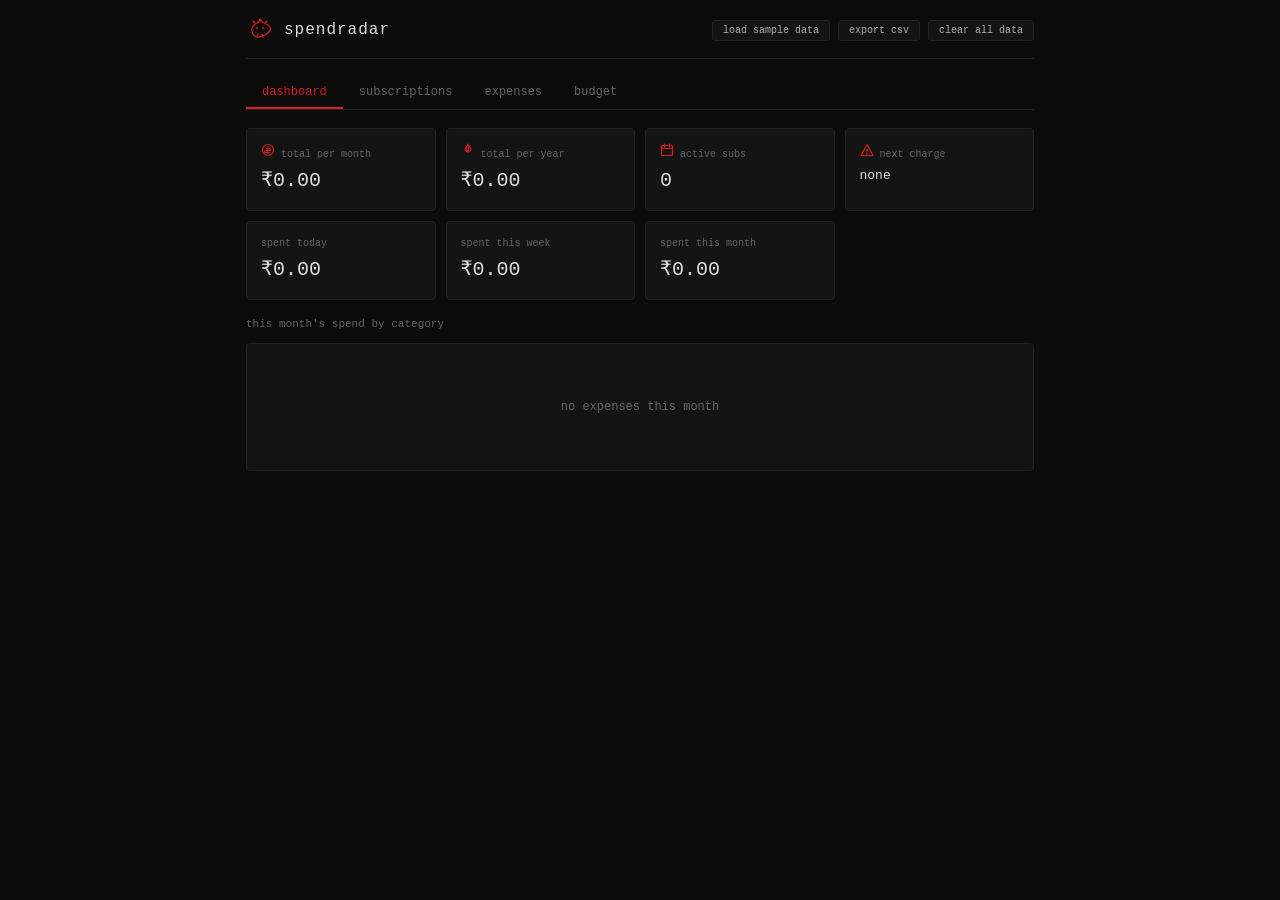
==== index.html @ 08428777 "Freebuff: Build me a web app from this prompt: build me a personal..." ====
<!DOCTYPE html>
<html lang="en">
<head>
<meta charset="UTF-8">
<meta name="viewport" content="width=device-width, initial-scale=1.0">
<title>spendradar</title>
<link rel="stylesheet" href="style.css">
</head>
<body>

<div class="header">
  <svg width="28" height="28" viewBox="0 0 28 28" fill="none" stroke="#d61f1f" stroke-width="1.2" stroke-linecap="round" stroke-linejoin="round">
    <path d="M14 3c1 2 3 4 6 5s5 3 4 6-3 4-5 5-4 1-6 2-5-1-6-3-2-4-1-6 3-4 5-5 3-3 3-4z"/>
    <path d="M14 3v3"/>
    <path d="M9 7l-2-2"/>
    <path d="M19 7l2-2"/>
    <path d="M12 18l-1 3"/>
    <path d="M16 18l1 3"/>
    <circle cx="11" cy="12" r="1" fill="#d61f1f" stroke="none"/>
    <circle cx="17" cy="12" r="1" fill="#d61f1f" stroke="none"/>
  </svg>
  <h1>spendradar</h1>
  <div class="header-actions">
    <button class="btn btn-sm" id="loadSampleBtn">load sample data</button>
    <button class="btn btn-sm" id="exportCsvBtn">export csv</button>
    <button class="btn btn-sm" id="clearAllBtn">clear all data</button>
  </div>
</div>

<div class="tabs">
  <button class="tab active" data-tab="dashboard">dashboard</button>
  <button class="tab" data-tab="subscriptions">subscriptions</button>
  <button class="tab" data-tab="expenses">expenses</button>
  <button class="tab" data-tab="budget">budget</button>
</div>

<div class="panel active" id="dashboard">
  <div class="stats-grid" id="dashStats"></div>
  <div id="alertStrip"></div>
  <div class="section-title">this month's spend by category</div>
  <div class="card" id="categoryChart"></div>
</div>

<div class="panel" id="subscriptions">
  <div class="card">
    <form id="subForm">
      <div class="form-row">
        <div class="form-group">
          <label>name</label>
          <input type="text" id="subName" required>
        </div>
        <div class="form-group">
          <label>price</label>
          <input type="number" id="subPrice" min="0" step="0.01" required>
        </div>
        <div class="form-group">
          <label>cycle</label>
          <select id="subCycle">
            <option value="monthly">monthly</option>
            <option value="weekly">weekly</option>
            <option value="yearly">yearly</option>
          </select>
        </div>
      </div>
      <div class="form-row">
        <div class="form-group">
          <label>next renewal date</label>
          <input type="date" id="subRenewal" required>
        </div>
        <div class="form-group">
          <label>category</label>
          <select id="subCategory">
            <option value="entertainment">entertainment</option>
            <option value="productivity">productivity</option>
            <option value="cloud">cloud</option>
            <option value="music">music</option>
            <option value="video">video</option>
            <option value="software">software</option>
            <option value="other">other</option>
          </select>
        </div>
        <div class="form-group">
          <label>&nbsp;</label>
          <div class="checkbox-row">
            <input type="checkbox" id="subTrial">
            <label for="subTrial">free trial</label>
          </div>
        </div>
      </div>
      <div class="form-row">
        <div class="form-group" style="flex:3">
          <label>note</label>
          <input type="text" id="subNote" placeholder="optional">
        </div>
        <div class="form-group" style="flex:0 0 auto">
          <label>&nbsp;</label>
          <button type="submit" class="btn btn-accent" id="subSaveBtn">add subscription</button>
        </div>
      </div>
      <input type="hidden" id="subEditId" value="">
    </form>
  </div>
  <div class="filter-bar">
    <input type="text" id="subSearch" placeholder="search subscriptions...">
    <select id="subFilterCat">
      <option value="">all categories</option>
      <option value="entertainment">entertainment</option>
      <option value="productivity">productivity</option>
      <option value="cloud">cloud</option>
      <option value="music">music</option>
      <option value="video">video</option>
      <option value="software">software</option>
      <option value="other">other</option>
    </select>
  </div>
  <div id="subList"></div>
</div>

<div class="panel" id="expenses">
  <div class="card">
    <form id="expForm">
      <div class="form-row">
        <div class="form-group">
          <label>title</label>
          <input type="text" id="expTitle" required>
        </div>
        <div class="form-group">
          <label>amount</label>
          <input type="number" id="expAmount" min="0" step="0.01" required>
        </div>
        <div class="form-group">
          <label>date</label>
          <input type="date" id="expDate" required>
        </div>
      </div>
      <div class="form-row">
        <div class="form-group">
          <label>category</label>
          <select id="expCategory">
            <option value="food">food</option>
            <option value="transport">transport</option>
            <option value="shopping">shopping</option>
            <option value="bills">bills</option>
            <option value="health">health</option>
            <option value="other">other</option>
          </select>
        </div>
        <div class="form-group">
          <label>method</label>
          <select id="expMethod">
            <option value="upi">upi</option>
            <option value="cash">cash</option>
            <option value="card">card</option>
            <option value="other">other</option>
          </select>
        </div>
        <div class="form-group">
          <label>note</label>
          <input type="text" id="expNote" placeholder="optional">
        </div>
      </div>
      <div class="form-row">
        <div class="form-group" style="flex:1"></div>
        <div class="form-group" style="flex:0 0 auto">
          <button type="submit" class="btn btn-accent" id="expSaveBtn">add expense</button>
        </div>
      </div>
      <input type="hidden" id="expEditId" value="">
    </form>
  </div>
  <div class="filter-bar">
    <input type="text" id="expSearch" placeholder="search expenses...">
    <select id="expFilterCat">
      <option value="">all categories</option>
      <option value="food">food</option>
      <option value="transport">transport</option>
      <option value="shopping">shopping</option>
      <option value="bills">bills</option>
      <option value="health">health</option>
      <option value="other">other</option>
    </select>
    <button class="btn btn-sm" id="expSortBtn">sort: newest</button>
  </div>
  <div class="chips" id="expChips">
    <button class="chip" data-chip="today">today</button>
    <button class="chip" data-chip="week">this week</button>
    <button class="chip" data-chip="month">this month</button>
    <button class="chip" data-chip="biggest">biggest expense</button>
  </div>
  <div id="expList"></div>
</div>

<div class="panel" id="budget">
  <div class="card">
    <div class="form-row">
      <div class="form-group">
        <label>monthly budget</label>
        <input type="number" id="budgetInput" min="0" step="0.01" placeholder="enter amount">
      </div>
      <div class="form-group" style="flex:0 0 auto">
        <label>&nbsp;</label>
        <button class="btn btn-accent" id="budgetSaveBtn">save</button>
      </div>
    </div>
  </div>
  <div id="budgetDisplay"></div>
</div>

<script src="app.js"></script>
</body>
</html>
---- style.css ----
* {
  margin: 0;
  padding: 0;
  box-sizing: border-box;
}

:root {
  --bg: #0b0b0b;
  --card: #141414;
  --card-hover: #1a1a1a;
  --accent: #d61f1f;
  --accent-dim: #d61f1f33;
  --text: #b0b0b0;
  --text-dim: #666;
  --text-bright: #ddd;
  --border: #222;
  --orange: #d97706;
  --yellow: #ca8a04;
  --green: #22c55e;
}

html, body {
  font-family: "Courier New", monospace;
  background: var(--bg);
  color: var(--text);
  font-size: 13px;
  line-height: 1.5;
  min-height: 100vh;
}

body {
  padding: 16px;
  max-width: 820px;
  margin: 0 auto;
}

a { color: var(--accent); text-decoration: none; }

/* header */
.header {
  display: flex;
  align-items: center;
  gap: 10px;
  margin-bottom: 18px;
  padding-bottom: 14px;
  border-bottom: 1px solid var(--border);
}
.header h1 {
  font-size: 16px;
  font-weight: 400;
  color: var(--text-bright);
  letter-spacing: 1px;
}
.header svg { flex-shrink: 0; }
.header-actions {
  margin-left: auto;
  display: flex;
  gap: 8px;
}

/* tabs */
.tabs {
  display: flex;
  gap: 0;
  margin-bottom: 18px;
  border-bottom: 1px solid var(--border);
}
.tab {
  background: none;
  border: none;
  color: var(--text-dim);
  padding: 8px 16px;
  cursor: pointer;
  font-family: inherit;
  font-size: 12px;
  border-bottom: 2px solid transparent;
  transition: color 0.15s;
}
.tab:hover { color: var(--text); }
.tab.active {
  color: var(--accent);
  border-bottom-color: var(--accent);
}

/* panels */
.panel { display: none; }
.panel.active { display: block; }

/* cards */
.card {
  background: var(--card);
  border: 1px solid var(--border);
  border-radius: 4px;
  padding: 14px;
  margin-bottom: 10px;
  animation: fadeIn 0.25s ease;
  position: relative;
}
@keyframes fadeIn {
  from { opacity: 0; transform: translateY(6px); }
  to { opacity: 1; transform: translateY(0); }
}

/* forms */
.form-row {
  display: flex;
  gap: 8px;
  flex-wrap: wrap;
  margin-bottom: 10px;
  align-items: flex-end;
}
.form-group {
  display: flex;
  flex-direction: column;
  gap: 3px;
  flex: 1;
  min-width: 120px;
}
.form-group label {
  font-size: 10px;
  color: var(--text-dim);
  text-transform: lowercase;
}
.form-group input,
.form-group select,
.form-group textarea {
  background: var(--bg);
  border: 1px solid var(--border);
  color: var(--text);
  padding: 7px 9px;
  font-family: inherit;
  font-size: 12px;
  border-radius: 3px;
}
.form-group input:focus,
.form-group select:focus,
.form-group textarea:focus {
  outline: none;
  border-color: var(--accent);
}
.form-group textarea {
  resize: vertical;
  min-height: 36px;
}
.checkbox-row {
  display: flex;
  align-items: center;
  gap: 6px;
  padding: 7px 0;
  font-size: 12px;
}
.checkbox-row input[type="checkbox"] {
  accent-color: var(--accent);
}

/* buttons */
.btn {
  background: var(--card);
  border: 1px solid var(--border);
  color: var(--text);
  padding: 7px 14px;
  cursor: pointer;
  font-family: inherit;
  font-size: 11px;
  border-radius: 3px;
  transition: border-color 0.15s;
}
.btn:hover { border-color: var(--accent); color: var(--text-bright); }
.btn-accent {
  background: var(--accent);
  color: #fff;
  border-color: var(--accent);
}
.btn-accent:hover { background: #b81a1a; border-color: #b81a1a; }
.btn-sm {
  padding: 4px 10px;
  font-size: 10px;
}
.btn-icon {
  background: none;
  border: 1px solid var(--border);
  color: var(--text-dim);
  padding: 4px 6px;
  cursor: pointer;
  border-radius: 3px;
  display: inline-flex;
  align-items: center;
}
.btn-icon:hover { color: var(--accent); border-color: var(--accent); }
.btn-icon svg { width: 14px; height: 14px; }

/* search & filter bar */
.filter-bar {
  display: flex;
  gap: 8px;
  margin-bottom: 12px;
  flex-wrap: wrap;
  align-items: center;
}
.filter-bar input,
.filter-bar select {
  background: var(--bg);
  border: 1px solid var(--border);
  color: var(--text);
  padding: 6px 9px;
  font-family: inherit;
  font-size: 12px;
  border-radius: 3px;
}
.filter-bar input:focus,
.filter-bar select:focus {
  outline: none;
  border-color: var(--accent);
}
.filter-bar input { flex: 1; min-width: 140px; }

/* stat cards */
.stats-grid {
  display: grid;
  grid-template-columns: repeat(auto-fit, minmax(160px, 1fr));
  gap: 10px;
  margin-bottom: 16px;
}
.stat-card {
  background: var(--card);
  border: 1px solid var(--border);
  border-radius: 4px;
  padding: 14px;
}
.stat-card .label {
  font-size: 10px;
  color: var(--text-dim);
  text-transform: lowercase;
  margin-bottom: 4px;
}
.stat-card .value {
  font-size: 20px;
  color: var(--text-bright);
}

/* badges */
.badge {
  display: inline-block;
  padding: 2px 8px;
  border-radius: 3px;
  font-size: 10px;
  font-weight: 600;
  text-transform: lowercase;
}
.badge-red {
  background: #d61f1f22;
  color: var(--accent);
  border: 1px solid var(--accent);
}
.badge-orange {
  background: #d9770622;
  color: var(--orange);
  border: 1px solid var(--orange);
}
.badge-yellow {
  background: #ca8a0422;
  color: var(--yellow);
  border: 1px solid var(--yellow);
}
.badge-grey {
  background: #33333322;
  color: var(--text-dim);
  border: 1px solid #333;
}
@keyframes pulse {
  0%, 100% { opacity: 1; }
  50% { opacity: 0.5; }
}
.badge-pulse { animation: pulse 2s ease-in-out infinite; }

/* alert strip */
.alert-strip {
  background: var(--accent-dim);
  border: 1px solid var(--accent);
  border-radius: 4px;
  padding: 10px 14px;
  margin-bottom: 16px;
  font-size: 12px;
}
.alert-strip .title {
  color: var(--accent);
  font-size: 11px;
  margin-bottom: 6px;
  text-transform: lowercase;
}
.alert-strip .alert-item {
  padding: 2px 0;
  color: var(--text);
}

/* horizontal bar chart */
.bar-chart {
  margin-top: 6px;
}
.bar-row {
  display: flex;
  align-items: center;
  gap: 8px;
  margin-bottom: 6px;
}
.bar-label {
  width: 90px;
  font-size: 11px;
  color: var(--text-dim);
  text-align: right;
  text-transform: lowercase;
  flex-shrink: 0;
  overflow: hidden;
  text-overflow: ellipsis;
  white-space: nowrap;
}
.bar-track {
  flex: 1;
  height: 14px;
  background: var(--bg);
  border-radius: 2px;
  overflow: hidden;
}
.bar-fill {
  height: 100%;
  background: var(--accent);
  border-radius: 2px;
  min-width: 2px;
}
.bar-amount {
  width: 60px;
  font-size: 11px;
  color: var(--text);
  flex-shrink: 0;
}

/* budget progress */
.budget-bar-track {
  height: 22px;
  background: var(--bg);
  border-radius: 4px;
  overflow: hidden;
  border: 1px solid var(--border);
  margin: 10px 0;
}
.budget-bar-fill {
  height: 100%;
  border-radius: 4px;
  transition: width 0.3s, background 0.3s;
}
.budget-info {
  display: flex;
  justify-content: space-between;
  font-size: 12px;
  color: var(--text-dim);
}

/* chip */
.chip {
  display: inline-block;
  padding: 3px 10px;
  font-size: 11px;
  background: var(--card);
  border: 1px solid var(--border);
  border-radius: 14px;
  color: var(--text);
  cursor: pointer;
  font-family: inherit;
}
.chip.active {
  border-color: var(--accent);
  color: var(--accent);
}
.chips {
  display: flex;
  gap: 6px;
  flex-wrap: wrap;
  margin-bottom: 12px;
}

/* subscription / expense card internals */
.card-header {
  display: flex;
  justify-content: space-between;
  align-items: flex-start;
  margin-bottom: 6px;
}
.card-name {
  font-size: 14px;
  color: var(--text-bright);
}
.card-details {
  font-size: 11px;
  color: var(--text-dim);
  margin-bottom: 4px;
}
.card-actions {
  display: flex;
  gap: 4px;
  flex-shrink: 0;
}
.trial-warning {
  color: var(--accent);
  font-size: 11px;
  margin-top: 6px;
  border-top: 1px solid var(--border);
  padding-top: 6px;
}
.card-note {
  font-size: 11px;
  color: var(--text-dim);
  font-style: italic;
  margin-top: 4px;
}

/* empty state */
.empty {
  text-align: center;
  padding: 40px 20px;
  color: var(--text-dim);
  font-size: 12px;
}

/* small section title */
.section-title {
  font-size: 11px;
  color: var(--text-dim);
  text-transform: lowercase;
  margin-bottom: 10px;
  margin-top: 16px;
}
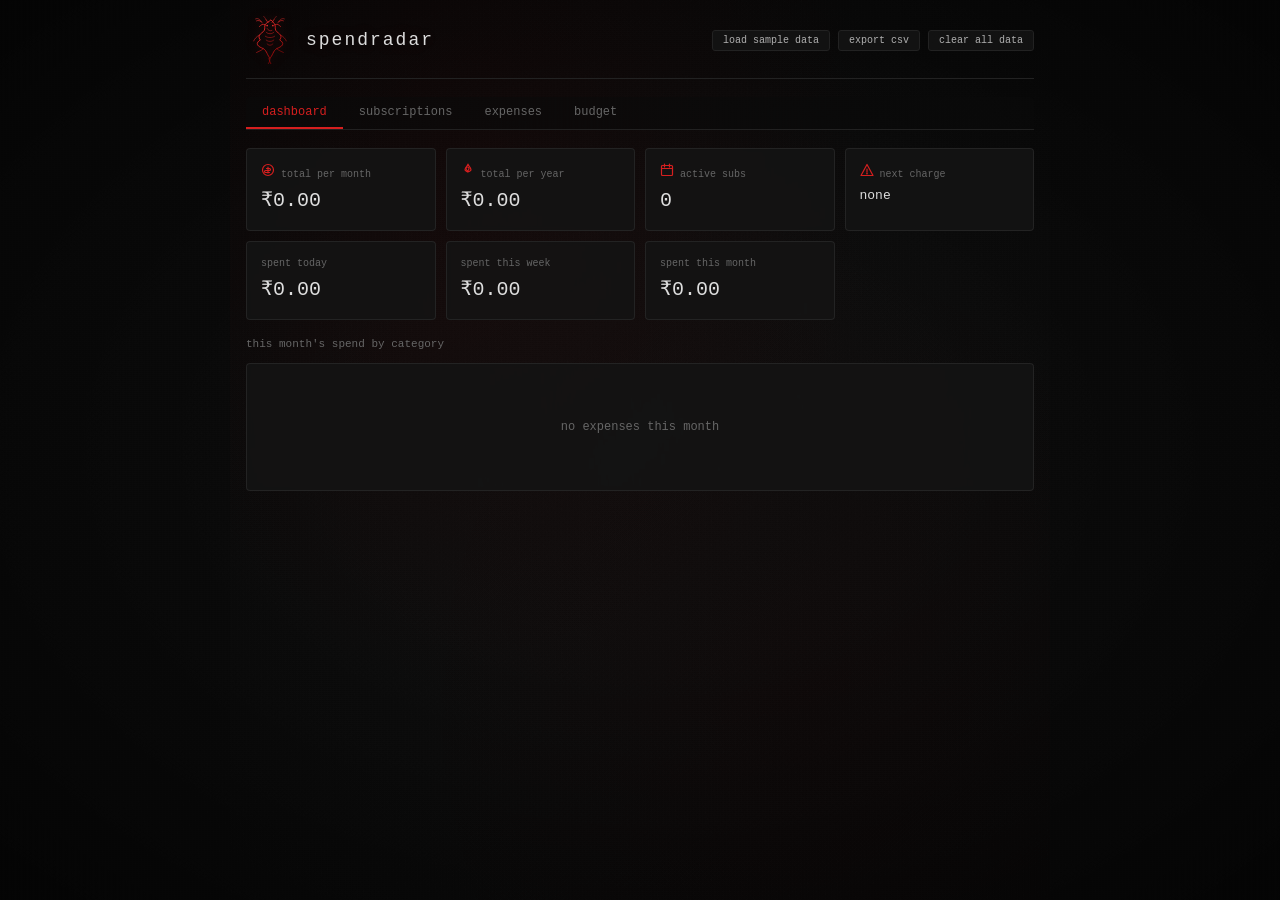
==== commit 6f5e8a86: "Sync uncommitted changes from freebuff.com" ====
--- a/index.html
+++ b/index.html
@@ -9,15 +9,40 @@
 <body>
 
 <div class="header">
-  <svg width="28" height="28" viewBox="0 0 28 28" fill="none" stroke="#d61f1f" stroke-width="1.2" stroke-linecap="round" stroke-linejoin="round">
-    <path d="M14 3c1 2 3 4 6 5s5 3 4 6-3 4-5 5-4 1-6 2-5-1-6-3-2-4-1-6 3-4 5-5 3-3 3-4z"/>
-    <path d="M14 3v3"/>
-    <path d="M9 7l-2-2"/>
-    <path d="M19 7l2-2"/>
-    <path d="M12 18l-1 3"/>
-    <path d="M16 18l1 3"/>
-    <circle cx="11" cy="12" r="1" fill="#d61f1f" stroke="none"/>
-    <circle cx="17" cy="12" r="1" fill="#d61f1f" stroke="none"/>
+  <svg class="dragon-logo" width="48" height="48" viewBox="0 0 100 100" fill="none" xmlns="http://www.w3.org/2000/svg">
+    <defs>
+      <linearGradient id="dragonGrad" x1="20" y1="10" x2="80" y2="90" gradientUnits="userSpaceOnUse">
+        <stop offset="0%" stop-color="#ff3333"/>
+        <stop offset="50%" stop-color="#d61f1f"/>
+        <stop offset="100%" stop-color="#8b0000"/>
+      </linearGradient>
+    </defs>
+    <path d="M52 8 C48 12 42 14 40 18 C38 22 40 26 38 30 C36 34 30 36 28 40 C26 44 28 48 30 50 C26 52 22 56 24 60 C26 64 32 66 36 68 C40 70 42 74 44 78 C46 82 48 86 50 88 C52 86 54 82 56 78 C58 74 60 70 64 68 C68 66 74 64 76 60 C78 56 74 52 70 50 C72 48 74 44 72 40 C70 36 64 34 62 30 C60 26 62 22 60 18 C58 14 56 12 52 8Z" stroke="url(#dragonGrad)" stroke-width="1.8" fill="none" stroke-linejoin="round"/>
+    <path d="M40 18 C36 16 30 18 28 22" stroke="url(#dragonGrad)" stroke-width="1.4" fill="none" stroke-linecap="round"/>
+    <path d="M60 18 C64 16 70 18 72 22" stroke="url(#dragonGrad)" stroke-width="1.4" fill="none" stroke-linecap="round"/>
+    <path d="M28 40 C22 42 18 48 16 52" stroke="url(#dragonGrad)" stroke-width="1.2" fill="none" stroke-linecap="round"/>
+    <path d="M72 40 C78 42 82 48 84 52" stroke="url(#dragonGrad)" stroke-width="1.2" fill="none" stroke-linecap="round"/>
+    <path d="M36 68 C32 72 26 74 22 76" stroke="url(#dragonGrad)" stroke-width="1.2" fill="none" stroke-linecap="round"/>
+    <path d="M64 68 C68 72 74 74 78 76" stroke="url(#dragonGrad)" stroke-width="1.2" fill="none" stroke-linecap="round"/>
+    <path d="M44 26 C46 30 50 32 54 30" stroke="url(#dragonGrad)" stroke-width="1" fill="none" stroke-linecap="round"/>
+    <path d="M42 34 C46 38 54 38 58 34" stroke="url(#dragonGrad)" stroke-width="1" fill="none" stroke-linecap="round"/>
+    <path d="M40 42 C44 46 56 46 60 42" stroke="url(#dragonGrad)" stroke-width="1" fill="none" stroke-linecap="round"/>
+    <path d="M42 50 C46 54 54 54 58 50" stroke="url(#dragonGrad)" stroke-width="1" fill="none" stroke-linecap="round"/>
+    <path d="M44 58 C48 62 52 62 56 58" stroke="url(#dragonGrad)" stroke-width="1" fill="none" stroke-linecap="round"/>
+    <circle cx="44" cy="20" r="2" fill="#d61f1f" opacity="0.9"/>
+    <circle cx="56" cy="20" r="2" fill="#d61f1f" opacity="0.9"/>
+    <circle cx="44" cy="20" r="0.8" fill="#ff6666"/>
+    <circle cx="56" cy="20" r="0.8" fill="#ff6666"/>
+    <path d="M34 14 C30 10 26 8 22 10" stroke="url(#dragonGrad)" stroke-width="1.2" fill="none" stroke-linecap="round"/>
+    <path d="M66 14 C70 10 74 8 78 10" stroke="url(#dragonGrad)" stroke-width="1.2" fill="none" stroke-linecap="round"/>
+    <path d="M32 12 C28 6 24 4 20 6" stroke="url(#dragonGrad)" stroke-width="1" fill="none" stroke-linecap="round"/>
+    <path d="M68 12 C72 6 76 4 80 6" stroke="url(#dragonGrad)" stroke-width="1" fill="none" stroke-linecap="round"/>
+    <path d="M46 14 L42 8" stroke="url(#dragonGrad)" stroke-width="1.2" fill="none" stroke-linecap="round"/>
+    <path d="M54 14 L58 8" stroke="url(#dragonGrad)" stroke-width="1.2" fill="none" stroke-linecap="round"/>
+    <path d="M42 8 C40 4 38 2 36 0" stroke="url(#dragonGrad)" stroke-width="0.8" fill="none" stroke-linecap="round"/>
+    <path d="M58 8 C60 4 62 2 64 0" stroke="url(#dragonGrad)" stroke-width="0.8" fill="none" stroke-linecap="round"/>
+    <path d="M48 88 C48 92 50 96 52 100" stroke="url(#dragonGrad)" stroke-width="1.4" fill="none" stroke-linecap="round"/>
+    <path d="M50 88 C50 94 48 98 46 100" stroke="url(#dragonGrad)" stroke-width="1.2" fill="none" stroke-linecap="round"/>
   </svg>
   <h1>spendradar</h1>
   <div class="header-actions">
--- a/style.css
+++ b/style.css
@@ -32,6 +32,39 @@
   padding: 16px;
   max-width: 820px;
   margin: 0 auto;
+  background:
+    radial-gradient(ellipse at 30% 20%, rgba(30,8,8,0.5) 0%, transparent 50%),
+    radial-gradient(ellipse at 70% 80%, rgba(20,5,5,0.35) 0%, transparent 50%),
+    radial-gradient(ellipse at 50% 50%, rgba(16,16,16,1) 0%, #0b0b0b 100%);
+}
+
+body::before {
+  content: "";
+  position: fixed;
+  top: 0; left: 0; right: 0; bottom: 0;
+  pointer-events: none;
+  z-index: 0;
+  background:
+    repeating-linear-gradient(0deg, rgba(255,255,255,0.012) 0px, transparent 1px, transparent 2px),
+    repeating-linear-gradient(90deg, rgba(255,255,255,0.008) 0px, transparent 1px, transparent 3px),
+    repeating-linear-gradient(37deg, rgba(0,0,0,0.04) 0px, transparent 1px, transparent 4px),
+    repeating-linear-gradient(143deg, rgba(0,0,0,0.03) 0px, transparent 1px, transparent 5px),
+    repeating-linear-gradient(73deg, rgba(255,255,255,0.004) 0px, transparent 1px, transparent 7px),
+    repeating-linear-gradient(112deg, rgba(0,0,0,0.025) 0px, transparent 1px, transparent 3px);
+}
+
+body::after {
+  content: "";
+  position: fixed;
+  top: 0; left: 0; right: 0; bottom: 0;
+  pointer-events: none;
+  z-index: 0;
+  background: radial-gradient(ellipse at center, transparent 30%, rgba(0,0,0,0.6) 100%);
+}
+
+body > * {
+  position: relative;
+  z-index: 1;
 }
 
 a { color: var(--accent); text-decoration: none; }
@@ -40,18 +73,22 @@
 .header {
   display: flex;
   align-items: center;
-  gap: 10px;
+  gap: 12px;
   margin-bottom: 18px;
   padding-bottom: 14px;
   border-bottom: 1px solid var(--border);
 }
 .header h1 {
-  font-size: 16px;
+  font-size: 18px;
   font-weight: 400;
   color: var(--text-bright);
-  letter-spacing: 1px;
-}
-.header svg { flex-shrink: 0; }
+  letter-spacing: 2px;
+  text-shadow: 0 0 20px rgba(214,31,31,0.15);
+}
+.header .dragon-logo {
+  flex-shrink: 0;
+  filter: drop-shadow(0 0 6px rgba(214,31,31,0.3));
+}
 .header-actions {
   margin-left: auto;
   display: flex;
@@ -63,7 +100,9 @@
   display: flex;
   gap: 0;
   margin-bottom: 18px;
-  border-bottom: 1px solid var(--border);
+  border-bottom: 1px solid rgba(40,40,40,0.8);
+  background: rgba(11,11,11,0.6);
+  border-radius: 4px 4px 0 0;
 }
 .tab {
   background: none;
@@ -88,13 +127,14 @@
 
 /* cards */
 .card {
-  background: var(--card);
-  border: 1px solid var(--border);
+  background: rgba(20,20,20,0.85);
+  border: 1px solid rgba(40,40,40,0.8);
   border-radius: 4px;
   padding: 14px;
   margin-bottom: 10px;
   animation: fadeIn 0.25s ease;
   position: relative;
+  backdrop-filter: blur(2px);
 }
 @keyframes fadeIn {
   from { opacity: 0; transform: translateY(6px); }
@@ -124,7 +164,7 @@
 .form-group input,
 .form-group select,
 .form-group textarea {
-  background: var(--bg);
+  background: rgba(11,11,11,0.9);
   border: 1px solid var(--border);
   color: var(--text);
   padding: 7px 9px;
@@ -155,7 +195,7 @@
 
 /* buttons */
 .btn {
-  background: var(--card);
+  background: rgba(20,20,20,0.85);
   border: 1px solid var(--border);
   color: var(--text);
   padding: 7px 14px;
@@ -163,9 +203,9 @@
   font-family: inherit;
   font-size: 11px;
   border-radius: 3px;
-  transition: border-color 0.15s;
-}
-.btn:hover { border-color: var(--accent); color: var(--text-bright); }
+  transition: border-color 0.15s, box-shadow 0.15s;
+}
+.btn:hover { border-color: var(--accent); color: var(--text-bright); box-shadow: 0 0 8px rgba(214,31,31,0.15); }
 .btn-accent {
   background: var(--accent);
   color: #fff;
@@ -199,7 +239,7 @@
 }
 .filter-bar input,
 .filter-bar select {
-  background: var(--bg);
+  background: rgba(11,11,11,0.9);
   border: 1px solid var(--border);
   color: var(--text);
   padding: 6px 9px;
@@ -222,10 +262,11 @@
   margin-bottom: 16px;
 }
 .stat-card {
-  background: var(--card);
-  border: 1px solid var(--border);
+  background: rgba(20,20,20,0.85);
+  border: 1px solid rgba(40,40,40,0.8);
   border-radius: 4px;
   padding: 14px;
+  backdrop-filter: blur(2px);
 }
 .stat-card .label {
   font-size: 10px;
@@ -337,7 +378,7 @@
 /* budget progress */
 .budget-bar-track {
   height: 22px;
-  background: var(--bg);
+  background: rgba(11,11,11,0.9);
   border-radius: 4px;
   overflow: hidden;
   border: 1px solid var(--border);
@@ -360,7 +401,7 @@
   display: inline-block;
   padding: 3px 10px;
   font-size: 11px;
-  background: var(--card);
+  background: rgba(20,20,20,0.85);
   border: 1px solid var(--border);
   border-radius: 14px;
   color: var(--text);
